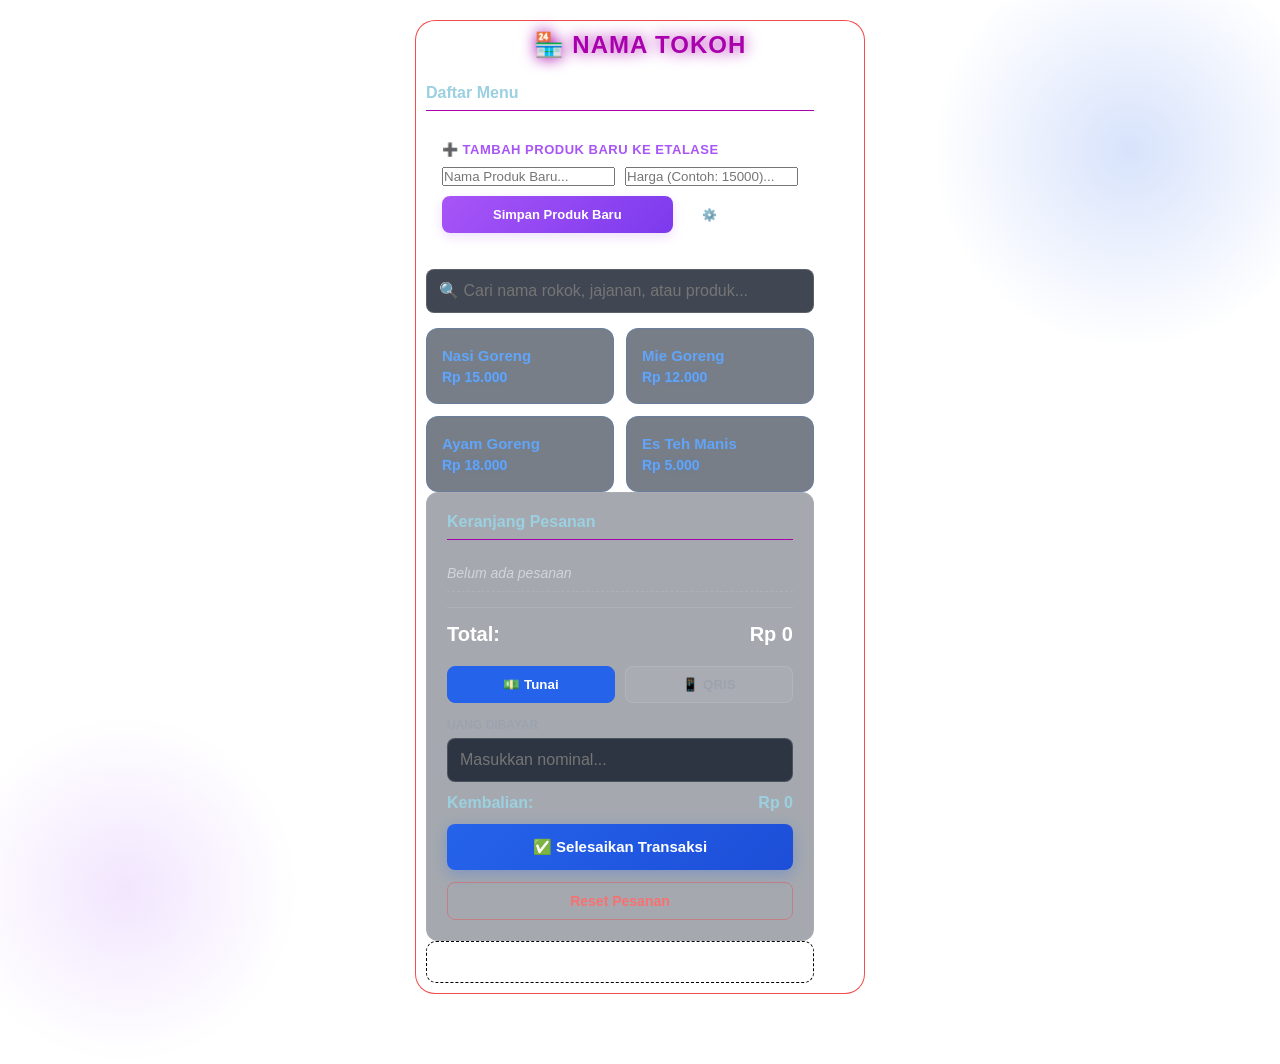
==== index.html @ 12989dfb "Rename POS.html to index.html" ====
<!DOCTYPE html>
<html lang="id">
<head>
    <meta charset="UTF-8">
    <meta name="viewport" content="width=device-width, initial-scale=1.0">
    <title>Aplikasi Kasir Premium Toko</title>
    <link rel="stylesheet" href="POS.css">
</head>
<body>

    <div class="aura-bg-1"></div>
    <div class="aura-bg-2"></div>

    <div class="kasir-container">
        <h1 class="judul-aplikasi">🏪 NAMA TOKOH</h1>

        <div class="konten-utama">
            <div class="blok-menu">

                
                                       <div class="blok-menu">
                <h2 class="sub-judul">Daftar Menu</h2>
                
                <div class="form-tambah-produk" style="margin-bottom: 20px; padding: 15px; background: rgba(255,255,255,0.03); border-radius: 10px; border: 1px dashed rgba(255,255,255,0.1);">
                    <p style="font-size: 13px; font-weight: 600; color: #a855f7; margin-bottom: 10px; text-transform: uppercase; letter-spacing: 0.5px;">➕ Tambah Produk Baru ke Etalase</p>
                    <div style="display: grid; grid-template-columns: 1fr 1fr; gap: 10px; margin-bottom: 10px;">
                        <input type="text" id="input-nama-baru" placeholder="Nama Produk Baru...">
                        <input type="number" id="input-harga-baru" placeholder="Harga (Contoh: 15000)...">
                    </div>
                    
                    <div style="display: grid; grid-template-columns: 2fr 1fr; gap: 10px;">
                        <button onclick="tambahProdukKeEtalase()" style="background: linear-gradient(135deg, #a855f7 0%, #7c3aed 100%); color: white; border: none; padding: 11px; font-size: 13px; font-weight: bold; border-radius: 8px; cursor: pointer; box-shadow: 0 4px 12px rgba(168, 85, 247, 0.2);">
                            Simpan Produk Baru
                        </button>
                        <button onclick="saklarModeEdit()" id="btn-saklar-edit" style="background: rgba(255,255,255,0.1); border: 1px solid rgba(255,255,255,0.2); color: #fff; border-radius: 8px; font-size: 12px; font-weight: 600; cursor: pointer;">
                            ⚙️ Mode Edit
                        </button>
                    </div>
                </div>

                <div class="input-grup" style="margin-bottom: 15px;">
                    <input type="text" id="cari-produk" onkeyup="filterMenu()" placeholder="🔍 Cari nama rokok, jajanan, atau produk...">
                </div>

                <div class="grid-menu" id="wadah-menu">
                    <button onclick="tambahKeKeranjang('Nasi Goreng', 15000)" class="tombol-menu">
                        <p class="nama-produk">Nasi Goreng</p>
                        <p class="harga-produk">Rp 15.000</p>
                    </button>
                    <button onclick="tambahKeKeranjang('Mie Goreng', 12000)" class="tombol-menu">
                        <p class="nama-produk">Mie Goreng</p>
                        <p class="harga-produk">Rp 12.000</p>
                    </button>
                    <button onclick="tambahKeKeranjang('Ayam Goreng', 18000)" class="tombol-menu">
                        <p class="nama-produk">Ayam Goreng</p>
                        <p class="harga-produk">Rp 18.000</p>
                    </button>
                    <button onclick="tambahKeKeranjang('Es Teh Manis', 5000)" class="tombol-menu">
                        <p class="nama-produk">Es Teh Manis</p>
                        <p class="harga-produk">Rp 5.000</p>
                    </button>
                </div>
            </div>

            <div class="blok-keranjang">
                <h2 class="sub-judul">Keranjang Pesanan</h2>
                
                <ul id="daftar-pesanan" class="list-pesanan">
                    <li class="pesanan-kosong" id="pesanan-kosong">Belum ada pesanan</li>
                </ul>

                <div class="info-total">
                    <span>Total:</span>
                    <span id="total-harga">Rp 0</span>
                </div>

                <div style="display: grid; grid-template-columns: 1fr 1fr; gap: 10px; margin-bottom: 15px;">
                    <button type="button" id="btn-metode-tunai" onclick="pilihMetodeBayar('TUNAI')" style="padding: 10px; background: #2563eb; color: #fff; border: 1px solid #2563eb; border-radius: 8px; font-weight: bold; cursor: pointer;">💵 Tunai</button>
                    <button type="button" id="btn-metode-qris" onclick="pilihMetodeBayar('QRIS')" style="padding: 10px; background: rgba(255,255,255,0.05); color: #9ca3af; border: 1px solid rgba(255,255,255,0.1); border-radius: 8px; font-weight: bold; cursor: pointer;">📱 QRIS</button>
                </div>

                                <div class="form-bayar">
                    <div class="input-grup" id="grup-input-tunai">
                        <label for="uang-dibayar">Uang Dibayar</label>
                        <input type="text" id="uang-dibayar" oninput="formatRupiahInput(this)" placeholder="Masukkan nominal...">
                    </div>
                    
                    <div class="info-kembalian">
                        <span id="label-kembalian">Kembalian:</span>
                        <span id="uang-kembalian">Rp 0</span>
                    </div>
                    
                    <button onclick="prosesPembayaran()" class="tombol-bayar">
                        ✅ Selesaikan Transaksi
                    </button>

                    <button onclick="resetKasir()" class="tombol-reset">
                        Reset Pesanan
                    </button>
                </div>
            </div>


        <div id="area-nota" class="area-nota" style="display: none;"></div>
        
        <button id="tombol-print-fisik" onclick="cetakKePrinterFisik()" class="tombol-print-real" style="display: none;">
            🖨️ Cetak ke Kertas Kasir (Printer Thermal)
        </button>
    </div>

    <script src="POS.js"></script>
    
        <div id="modal-qris-jumbo" class="modal-overlay" style="display: none;">
        <div class="modal-konten">
            <div class="aura-glow-qris"></div>
            <p class="modal-judul-qris">📱 SCAN QRIS PEMBAYARAN</p>
            
            <img src="qris.jpg" alt="QRIS TOKO LARGE" class="gambar-qris-besar">
            
            <p id="modal-total-tagihan" style="font-size: 18px; font-weight: 800; color: #34d399; margin: 15px 0 5px 0; text-shadow: 0 0 10px rgba(52, 211, 153, 0.3);">Total: Rp 0</p>
            <p style="color: #9ca3af; font-size: 11px; margin-bottom: 20px;">*Silakan scan menggunakan e-wallet atau m-banking</p>
            
            <button onclick="tutupModalQris()" class="tombol-tutup-qris">
                ✅ Pembayaran Selesai
            </button>
        </div>
    </div>

    
</body>
</html>
---- POS.css ----
/* ========================================================= */
/* 💎 CYBERPUNK PREMIUM DARK THEME - KASIR DESIGN            */
/* ========================================================= */
* { 
    box-sizing: border-box; 
    margin: 0; 
    padding: 0; 
    font-family: 'Segoe UI', -apple-system, BlinkMacSystemFont, Roboto, sans-serif; 
}

body { 
    background-color: ##0b00b4c4; /* Hitam Premium Cyber */
    color: #9bd0e1;
    padding: 20px; 
    display: flex; 
    justify-content: center; 
    align-items: center; 
    min-height: 100vh; 
    overflow-x: hidden;
    position: relative;
}

/* 🌌 BACKGROUND GLOW EFFECT */
.aura-bg-1 {
    position: absolute;
    width: 400px;
    height: 400px;
    background: radial-gradient(circle, rgba(37, 99, 235, 0.18) 0%, rgba(0,0,0,0) 70%);
    top: -50px;
    right: -50px;
    z-index: 1;
    pointer-events: none;
}
.aura-bg-2 {
    position: absolute;
    width: 350px;
    height: 350px;
    background: radial-gradient(circle, rgba(168, 85, 247, 0.15) 0%, rgba(0,0,0,0) 70%);
    bottom: -50px;
    left: -50px;
    z-index: 1;
    pointer-events: none;
}

/* CONTAINER KASIR (Glassmorphism Effect) */
.kasir-container { 
    background: rgba(0,66,208,0.7); 
    backdrop-filter: blur(12px);
    -webkit-backdrop-filter: blur(12px);
    width: 100%; 
    max-width: 850px; 
    padding: 25px; 
    border-radius: 20px; 
    border: 1px solid rgba(240,0,0,0.699);
    box-shadow: 0 30px 50px rgba(255,24,24,0.657); 
    z-index: 2;
}

.judul-aplikasi { 
    text-align: center; 
    color: rgb(169,0,173); 
    margin-bottom: 25px; 
    font-size: 24px; 
    font-weight: 800;
    letter-spacing: 1px;
    text-shadow: 0 0 15px rgb(169,0,173); 
    margin-bottom: 25px; ;
}

.konten-utama { 
    display: grid; 
    grid-template-columns: 1fr; 
    gap: 20px; 
}
@media (min-width: 768px) { 
    .konten-utama { grid-template-columns: 1fr 1fr; } 
}

.sub-judul { 
    font-size: 16px; 
    color: ##cb00c7; 
    padding-bottom: 8px; 
    border-bottom: 1px solid rgb(169,0,173); 
    margin-bottom: 25px; ; 
    margin-bottom: 15px; 
    font-weight: 600;
}

/* 🍔 DESIGN TOMBOL MENU NEON GLOW */
.grid-menu { 
    display: grid; 
    grid-template-columns: 1fr 1fr; 
    gap: 12px; 
}

.tombol-menu { 
    background: rgba(31, 41, 55, 0.6); 
    border: 1px solid rgba(59, 130, 246, 0.2); 
    padding: 18px 15px; 
    border-radius: 12px; 
    text-align: left; 
    cursor: pointer; 
    transition: all 0.2s ease; 
}
.tombol-menu:hover { 
    background: rgba(59, 130, 246, 0.15);
    border-color: #60a5fa;
    box-shadow: 0 0 15px rgba(59, 130, 246, 0.3);
    transform: translateY(-2px); 
}

.nama-produk { 
    font-weight: 600; 
    color: #60a5fa; 
    margin-bottom: 5px; 
    font-size: 15px;
}
.harga-produk { 
    color: #60a5fa; 
    font-weight: bold; 
    font-size: 14px; 
    text-shadow: 0 0 5px rgba(59, 130, 246, 0.3);
}



/* 🛒 BLOK KERANJANG */
.blok-keranjang { 
    background: rgba(31, 41, 55, 0.4); 
    border: 1px solid rgba(255, 255, 255, 0.05); 
    padding: 20px; 
    border-radius: 12px; 
    display: flex; 
    flex-direction: column; 
}

.list-pesanan { 
    list-style: none; 
    max-height: 180px; 
    overflow-y: auto; 
    margin-bottom: 15px; 
}
.list-pesanan li { 
    display: flex; 
    justify-content: space-between; 
    padding: 10px 0; 
    border-bottom: 1px dashed rgba(255, 255, 255, 0.1); 
    color: #d1d5db; 
    font-size: 14px; 
}
.pesanan-kosong { 
    text-align: center; 
    color: ##00000066; 
    padding: 25px 0; 
    font-style: italic; 
}

/* TOTAL DAN INPUT BAYAR */
.info-total { 
    display: flex; 
    justify-content: space-between; 
    font-size: 20px; 
    font-weight: 800; 
    color: #ffffff; 
    padding-top: 15px; 
    border-top: 1px solid rgba(255, 255, 255, 0.1); 
    margin-bottom: 20px; 
}

.form-bayar { display: flex; flex-direction: column; gap: 12px; }
.input-grup { display: flex; flex-direction: column; gap: 6px; }
.input-grup label { font-size: 12px; font-weight: 600; color: #9ca3af; text-transform: uppercase; }

.input-grup input { 
    padding: 12px; 
    font-size: 16px; 
    background: rgba(17, 24, 39, 0.8);
    border: 1px solid rgba(255, 255, 255, 0.15); 
    color: #fff;
    border-radius: 8px; 
    outline: none; 
    transition: border-color 0.2s;
}
.input-grup input:focus { 
    border-color: #a855f7; 
    box-shadow: 0 0 10px rgba(168, 85, 247, 0.2);
}

.info-kembalian { display: flex; justify-content: space-between; font-size: 16px; font-weight: 600; }
.text-emerald-600 { color: #34d399; text-shadow: 0 0 5px rgba(52, 211, 153, 0.2); }
.text-red-500 { color: #f87171; text-shadow: 0 0 5px rgba(248, 113, 113, 0.2); }

/* TOMBOL UTAMA */
.tombol-bayar { 
    background: linear-gradient(135deg, #2563eb 0%, #1d4ed8 100%);
    color: white; border: none; padding: 14px; font-size: 15px; font-weight: bold; border-radius: 8px; cursor: pointer;
    box-shadow: 0 4px 15px rgba(37, 99, 235, 0.3); transition: all 0.2s;
}
.tombol-bayar:hover { 
    box-shadow: 0 6px 20px rgba(37, 99, 235, 0.5);
    transform: translateY(-1px);
}

.tombol-reset { 
    background: transparent; border: 1px solid rgba(239, 68, 68, 0.4); color: #f87171; padding: 10px; font-size: 14px; font-weight: bold; border-radius: 8px; cursor: pointer; transition: all 0.2s;
}
.tombol-reset:hover { background: rgba(239, 68, 68, 0.1); border-color: #ef4444; }

/* 🧾 DESAIN STRUK NOTA KUNING DI LAYAR HP (MINT) */
.area-nota { 
    background-color: #fffde7; 
    border: 2px dashed #b7b7b7; 
    padding-top: 300px; margin-top: 30px; border-radius: 10px; 
    font-family: 'Courier New', Courier, monospace; color: #000; 
}
.nota-header { text-align: center; border-bottom: 1px dashed #000; padding-bottom: 10px; margin-bottom: 10px; }
.nota-item { display: flex; justify-content: space-between; font-size: 15px; margin-bottom: 5px; }
.nota-total { border-top: 1px dashed #000; padding-top: 10px; margin-top: 10px; display: flex; justify-content: space-between; font-weight: bold; }

/* Tombol Hijau Cetak Printer Fisik */
.tombol-print-real { 
    background: linear-gradient(135deg, #059669 0%, #047857 100%); color: white; border: none; padding: 14px; font-size: 15px; font-weight: bold; border-radius: 8px; cursor: pointer; width: 100%; margin-top: 15px;
    box-shadow: 0 4px 15px rgba(5, 150, 105, 0.3);
}

/* ========================================================= */
/* 🔥 ANTI-GAGAL: STRUK TETAP PUTIH BERSIH SAAT DI-PRINT       */
/* ========================================================= */
@media print {
    /* Tambahkan elemen QRIS ke daftar sembunyi */
    .judul-aplikasi, .sub-judul, .blok-menu, .blok-keranjang, #tombol-print-fisik, #cari-produk, .form-tambah-produk, #wrapper-barcode-qris, #btn-metode-tunai, #btn-metode-qris {
        display: none !important;
    }
    /* ... sisa kode media print di bawahnya biarkan tetap sama ... */
}
    body { background-color: #ffffff !important; padding: 0 !important; margin: 0 !important; display: flex !important; justify-content: center !important; align-items: flex-start !important; }
    .kasir-container { box-shadow: none !important; padding: 10px !important; margin: 20px auto !important; width: 100% !important; max-width: 450px !important; background: #ffffff !important; }
    .area-nota { display: block !important; background-color: #ffffff !important; border: 1px dashed #000000 !important; padding: 20px !important; margin: 0 !important; width: 100% !important; }
    .nota-item, .nota-total { display: flex !important; justify-content: space-between !important; flex-direction: row !important; }
    @page { size: auto; margin: 0mm; }
}

.form-tambah-produk input {
    padding: 10px; 
    background: rgba(17, 24, 39, 0.8); 
    border: 1px solid rgba(255, 255, 255, 0.15); 
    color: #fff; 
    border-radius: 8px; 
    font-size: 14px; 
    outline: none;
}
.form-tambah-produk input:focus {
    border-color: #a855f7;
}

/* ========================================================= */
/* 🔮 STYLE MODAL POP-UP QRIS JUMBO                          */
/* ========================================================= */
.modal-overlay {
    position: fixed;
    top: 0; left: 0; width: 100%; height: 100%;
    background: rgba(3, 7, 18, 0.85); /* Latar belakang gelap buram */
    backdrop-filter: blur(8px);
    -webkit-backdrop-filter: blur(8px);
    display: flex; justify-content: center; align-items: center;
    z-index: 999;
    animation: fadeIn 0.3s ease;
}

.modal-konten {
    background: rgba(17, 24, 39, 0.9);
    border: 1px solid rgba(59, 130, 246, 0.3);
    padding: 30px;
    border-radius: 20px;
    text-align: center;
    width: 90%;
    max-width: 360px;
    box-shadow: 0 25px 50px rgba(0, 0, 0, 0.6);
    position: relative;
    overflow: hidden;
}

/* Aura binar cahaya di dalam pop-up */
.aura-glow-qris {
    position: absolute;
    width: 150px; height: 150px;
    background: radial-gradient(circle, rgba(59, 130, 246, 0.25) 0%, rgba(0,0,0,0) 70%);
    top: -30px; left: 50%; transform: translateX(-50%);
    pointer-events: none;
}

.modal-judul-qris {
    color: #ffffff; font-weight: 800; font-size: 14px; letter-spacing: 1px; margin-bottom: 15px;
}

/* Ukuran QRIS Jumbo Terproteksi */
.gambar-qris-besar {
    width: 320px; height: 320px;
    object-fit: contain;
    background: #ffffff;
    padding: 12px;
    border-radius: 12px;
    box-shadow: 0 0 20px rgba(255, 255, 255, 0.1);
}

.tombol-tutup-qris {
    width: 100%;
    background: linear-gradient(135deg, #2563eb 0%, #1d4ed8 100%);
    color: white; border: none; padding: 12px; font-size: 14px; font-weight: bold; border-radius: 8px; cursor: pointer;
    box-shadow: 0 4px 15px rgba(37, 99, 235, 0.3); transition: all 0.2s;
}
.tombol-tutup-qris:hover {
    box-shadow: 0 6px 20px rgba(37, 99, 235, 0.5);
    transform: translateY(-1px);
}

@keyframes fadeIn {
    from { opacity: 0; } to { opacity: 1; }
}

/* Pastikan pop-up ini MATI TOTAL saat struk di-print fisik */
@media print {
    #modal-qris-jumbo { display: none !important; }
}
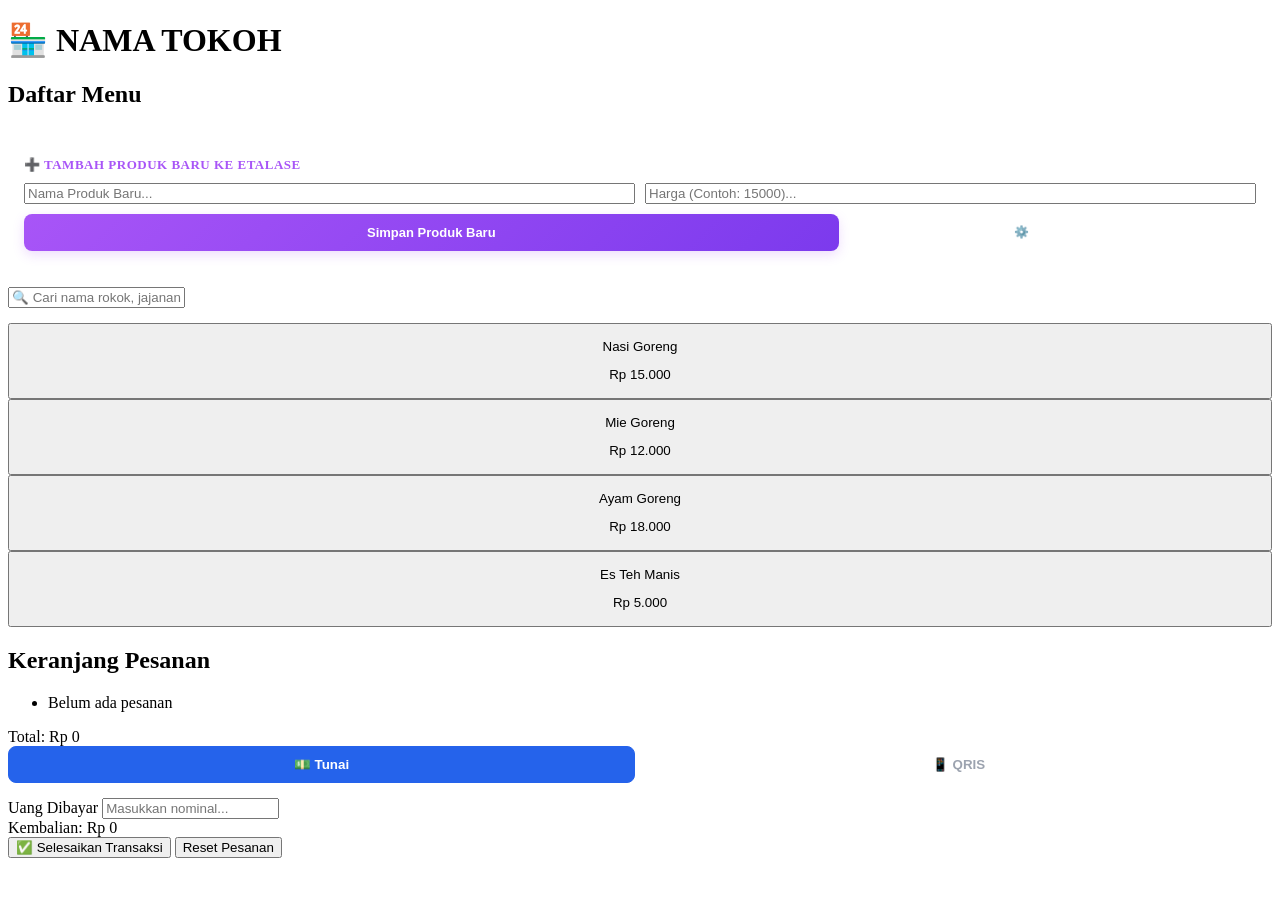
==== commit 6882a316: "Update index.html" ====
--- a/index.html
+++ b/index.html
@@ -4,7 +4,7 @@
     <meta charset="UTF-8">
     <meta name="viewport" content="width=device-width, initial-scale=1.0">
     <title>Aplikasi Kasir Premium Toko</title>
-    <link rel="stylesheet" href="POS.css">
+    <link rel="stylesheet" href="stylecss">
 </head>
 <body>
 
@@ -108,7 +108,7 @@
         </button>
     </div>
 
-    <script src="POS.js"></script>
+    <script src="javascript.js"></script>
     
         <div id="modal-qris-jumbo" class="modal-overlay" style="display: none;">
         <div class="modal-konten">
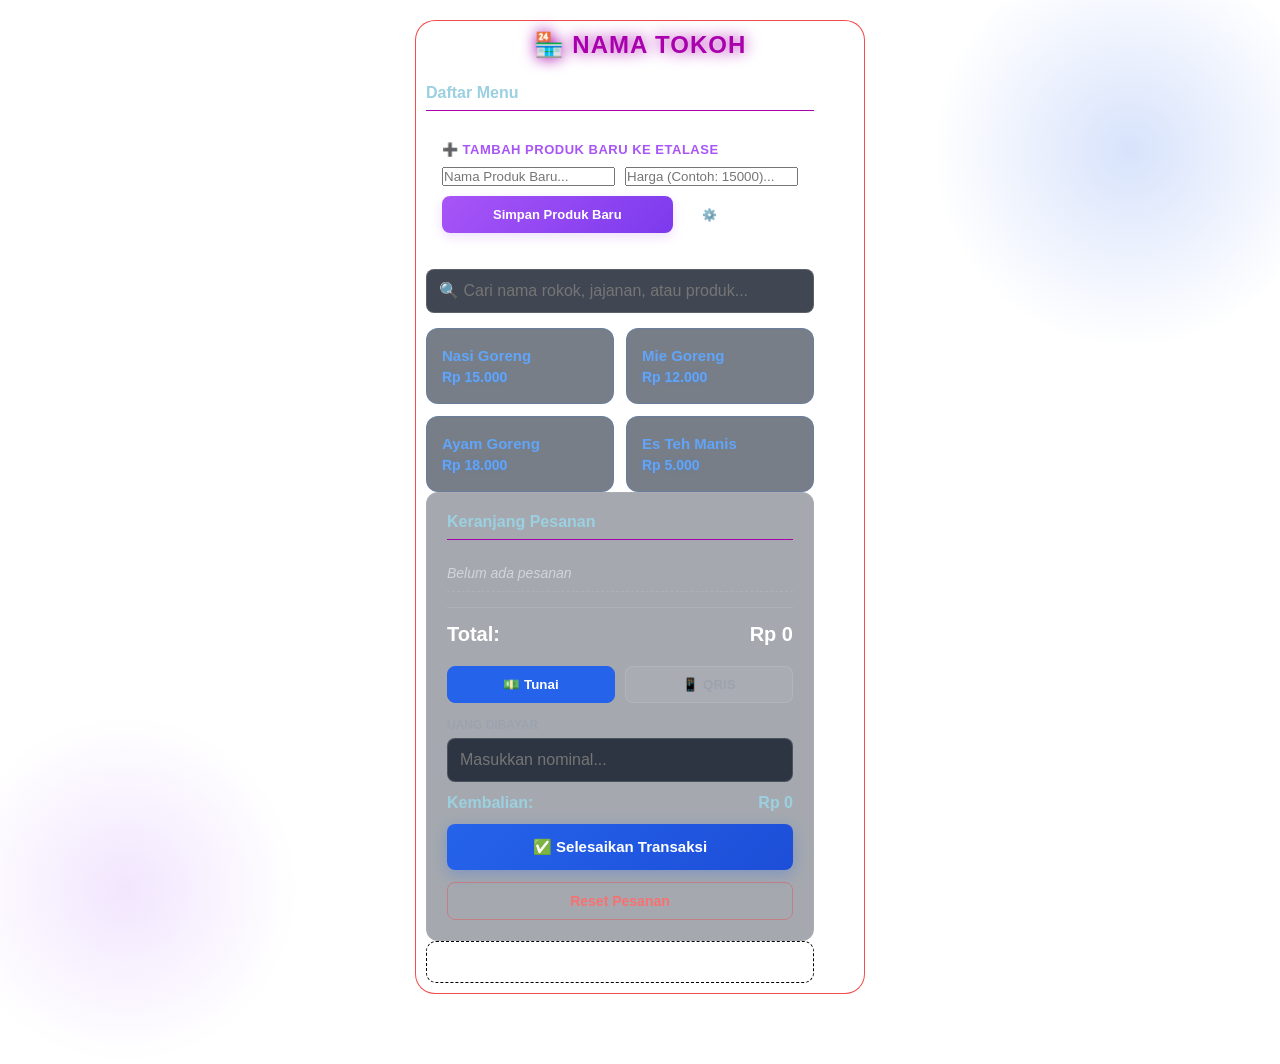
==== commit 314d6e2e: "Update index.html" ====
--- a/index.html
+++ b/index.html
@@ -4,7 +4,7 @@
     <meta charset="UTF-8">
     <meta name="viewport" content="width=device-width, initial-scale=1.0">
     <title>Aplikasi Kasir Premium Toko</title>
-    <link rel="stylesheet" href="stylecss">
+    <link rel="stylesheet" href="style.css">
 </head>
 <body>
 
--- a/style.css
+++ b/style.css
@@ -0,0 +1,327 @@
+/* ========================================================= */
+/* 💎 CYBERPUNK PREMIUM DARK THEME - KASIR DESIGN            */
+/* ========================================================= */
+* { 
+    box-sizing: border-box; 
+    margin: 0; 
+    padding: 0; 
+    font-family: 'Segoe UI', -apple-system, BlinkMacSystemFont, Roboto, sans-serif; 
+}
+
+body { 
+    background-color: ##0b00b4c4; /* Hitam Premium Cyber */
+    color: #9bd0e1;
+    padding: 20px; 
+    display: flex; 
+    justify-content: center; 
+    align-items: center; 
+    min-height: 100vh; 
+    overflow-x: hidden;
+    position: relative;
+}
+
+/* 🌌 BACKGROUND GLOW EFFECT */
+.aura-bg-1 {
+    position: absolute;
+    width: 400px;
+    height: 400px;
+    background: radial-gradient(circle, rgba(37, 99, 235, 0.18) 0%, rgba(0,0,0,0) 70%);
+    top: -50px;
+    right: -50px;
+    z-index: 1;
+    pointer-events: none;
+}
+.aura-bg-2 {
+    position: absolute;
+    width: 350px;
+    height: 350px;
+    background: radial-gradient(circle, rgba(168, 85, 247, 0.15) 0%, rgba(0,0,0,0) 70%);
+    bottom: -50px;
+    left: -50px;
+    z-index: 1;
+    pointer-events: none;
+}
+
+/* CONTAINER KASIR (Glassmorphism Effect) */
+.kasir-container { 
+    background: rgba(0,66,208,0.7); 
+    backdrop-filter: blur(12px);
+    -webkit-backdrop-filter: blur(12px);
+    width: 100%; 
+    max-width: 850px; 
+    padding: 25px; 
+    border-radius: 20px; 
+    border: 1px solid rgba(240,0,0,0.699);
+    box-shadow: 0 30px 50px rgba(255,24,24,0.657); 
+    z-index: 2;
+}
+
+.judul-aplikasi { 
+    text-align: center; 
+    color: rgb(169,0,173); 
+    margin-bottom: 25px; 
+    font-size: 24px; 
+    font-weight: 800;
+    letter-spacing: 1px;
+    text-shadow: 0 0 15px rgb(169,0,173); 
+    margin-bottom: 25px; ;
+}
+
+.konten-utama { 
+    display: grid; 
+    grid-template-columns: 1fr; 
+    gap: 20px; 
+}
+@media (min-width: 768px) { 
+    .konten-utama { grid-template-columns: 1fr 1fr; } 
+}
+
+.sub-judul { 
+    font-size: 16px; 
+    color: ##cb00c7; 
+    padding-bottom: 8px; 
+    border-bottom: 1px solid rgb(169,0,173); 
+    margin-bottom: 25px; ; 
+    margin-bottom: 15px; 
+    font-weight: 600;
+}
+
+/* 🍔 DESIGN TOMBOL MENU NEON GLOW */
+.grid-menu { 
+    display: grid; 
+    grid-template-columns: 1fr 1fr; 
+    gap: 12px; 
+}
+
+.tombol-menu { 
+    background: rgba(31, 41, 55, 0.6); 
+    border: 1px solid rgba(59, 130, 246, 0.2); 
+    padding: 18px 15px; 
+    border-radius: 12px; 
+    text-align: left; 
+    cursor: pointer; 
+    transition: all 0.2s ease; 
+}
+.tombol-menu:hover { 
+    background: rgba(59, 130, 246, 0.15);
+    border-color: #60a5fa;
+    box-shadow: 0 0 15px rgba(59, 130, 246, 0.3);
+    transform: translateY(-2px); 
+}
+
+.nama-produk { 
+    font-weight: 600; 
+    color: #60a5fa; 
+    margin-bottom: 5px; 
+    font-size: 15px;
+}
+.harga-produk { 
+    color: #60a5fa; 
+    font-weight: bold; 
+    font-size: 14px; 
+    text-shadow: 0 0 5px rgba(59, 130, 246, 0.3);
+}
+
+
+
+/* 🛒 BLOK KERANJANG */
+.blok-keranjang { 
+    background: rgba(31, 41, 55, 0.4); 
+    border: 1px solid rgba(255, 255, 255, 0.05); 
+    padding: 20px; 
+    border-radius: 12px; 
+    display: flex; 
+    flex-direction: column; 
+}
+
+.list-pesanan { 
+    list-style: none; 
+    max-height: 180px; 
+    overflow-y: auto; 
+    margin-bottom: 15px; 
+}
+.list-pesanan li { 
+    display: flex; 
+    justify-content: space-between; 
+    padding: 10px 0; 
+    border-bottom: 1px dashed rgba(255, 255, 255, 0.1); 
+    color: #d1d5db; 
+    font-size: 14px; 
+}
+.pesanan-kosong { 
+    text-align: center; 
+    color: ##00000066; 
+    padding: 25px 0; 
+    font-style: italic; 
+}
+
+/* TOTAL DAN INPUT BAYAR */
+.info-total { 
+    display: flex; 
+    justify-content: space-between; 
+    font-size: 20px; 
+    font-weight: 800; 
+    color: #ffffff; 
+    padding-top: 15px; 
+    border-top: 1px solid rgba(255, 255, 255, 0.1); 
+    margin-bottom: 20px; 
+}
+
+.form-bayar { display: flex; flex-direction: column; gap: 12px; }
+.input-grup { display: flex; flex-direction: column; gap: 6px; }
+.input-grup label { font-size: 12px; font-weight: 600; color: #9ca3af; text-transform: uppercase; }
+
+.input-grup input { 
+    padding: 12px; 
+    font-size: 16px; 
+    background: rgba(17, 24, 39, 0.8);
+    border: 1px solid rgba(255, 255, 255, 0.15); 
+    color: #fff;
+    border-radius: 8px; 
+    outline: none; 
+    transition: border-color 0.2s;
+}
+.input-grup input:focus { 
+    border-color: #a855f7; 
+    box-shadow: 0 0 10px rgba(168, 85, 247, 0.2);
+}
+
+.info-kembalian { display: flex; justify-content: space-between; font-size: 16px; font-weight: 600; }
+.text-emerald-600 { color: #34d399; text-shadow: 0 0 5px rgba(52, 211, 153, 0.2); }
+.text-red-500 { color: #f87171; text-shadow: 0 0 5px rgba(248, 113, 113, 0.2); }
+
+/* TOMBOL UTAMA */
+.tombol-bayar { 
+    background: linear-gradient(135deg, #2563eb 0%, #1d4ed8 100%);
+    color: white; border: none; padding: 14px; font-size: 15px; font-weight: bold; border-radius: 8px; cursor: pointer;
+    box-shadow: 0 4px 15px rgba(37, 99, 235, 0.3); transition: all 0.2s;
+}
+.tombol-bayar:hover { 
+    box-shadow: 0 6px 20px rgba(37, 99, 235, 0.5);
+    transform: translateY(-1px);
+}
+
+.tombol-reset { 
+    background: transparent; border: 1px solid rgba(239, 68, 68, 0.4); color: #f87171; padding: 10px; font-size: 14px; font-weight: bold; border-radius: 8px; cursor: pointer; transition: all 0.2s;
+}
+.tombol-reset:hover { background: rgba(239, 68, 68, 0.1); border-color: #ef4444; }
+
+/* 🧾 DESAIN STRUK NOTA KUNING DI LAYAR HP (MINT) */
+.area-nota { 
+    background-color: #fffde7; 
+    border: 2px dashed #b7b7b7; 
+    padding-top: 300px; margin-top: 30px; border-radius: 10px; 
+    font-family: 'Courier New', Courier, monospace; color: #000; 
+}
+.nota-header { text-align: center; border-bottom: 1px dashed #000; padding-bottom: 10px; margin-bottom: 10px; }
+.nota-item { display: flex; justify-content: space-between; font-size: 15px; margin-bottom: 5px; }
+.nota-total { border-top: 1px dashed #000; padding-top: 10px; margin-top: 10px; display: flex; justify-content: space-between; font-weight: bold; }
+
+/* Tombol Hijau Cetak Printer Fisik */
+.tombol-print-real { 
+    background: linear-gradient(135deg, #059669 0%, #047857 100%); color: white; border: none; padding: 14px; font-size: 15px; font-weight: bold; border-radius: 8px; cursor: pointer; width: 100%; margin-top: 15px;
+    box-shadow: 0 4px 15px rgba(5, 150, 105, 0.3);
+}
+
+/* ========================================================= */
+/* 🔥 ANTI-GAGAL: STRUK TETAP PUTIH BERSIH SAAT DI-PRINT       */
+/* ========================================================= */
+@media print {
+    /* Tambahkan elemen QRIS ke daftar sembunyi */
+    .judul-aplikasi, .sub-judul, .blok-menu, .blok-keranjang, #tombol-print-fisik, #cari-produk, .form-tambah-produk, #wrapper-barcode-qris, #btn-metode-tunai, #btn-metode-qris {
+        display: none !important;
+    }
+    /* ... sisa kode media print di bawahnya biarkan tetap sama ... */
+}
+    body { background-color: #ffffff !important; padding: 0 !important; margin: 0 !important; display: flex !important; justify-content: center !important; align-items: flex-start !important; }
+    .kasir-container { box-shadow: none !important; padding: 10px !important; margin: 20px auto !important; width: 100% !important; max-width: 450px !important; background: #ffffff !important; }
+    .area-nota { display: block !important; background-color: #ffffff !important; border: 1px dashed #000000 !important; padding: 20px !important; margin: 0 !important; width: 100% !important; }
+    .nota-item, .nota-total { display: flex !important; justify-content: space-between !important; flex-direction: row !important; }
+    @page { size: auto; margin: 0mm; }
+}
+
+.form-tambah-produk input {
+    padding: 10px; 
+    background: rgba(17, 24, 39, 0.8); 
+    border: 1px solid rgba(255, 255, 255, 0.15); 
+    color: #fff; 
+    border-radius: 8px; 
+    font-size: 14px; 
+    outline: none;
+}
+.form-tambah-produk input:focus {
+    border-color: #a855f7;
+}
+
+/* ========================================================= */
+/* 🔮 STYLE MODAL POP-UP QRIS JUMBO                          */
+/* ========================================================= */
+.modal-overlay {
+    position: fixed;
+    top: 0; left: 0; width: 100%; height: 100%;
+    background: rgba(3, 7, 18, 0.85); /* Latar belakang gelap buram */
+    backdrop-filter: blur(8px);
+    -webkit-backdrop-filter: blur(8px);
+    display: flex; justify-content: center; align-items: center;
+    z-index: 999;
+    animation: fadeIn 0.3s ease;
+}
+
+.modal-konten {
+    background: rgba(17, 24, 39, 0.9);
+    border: 1px solid rgba(59, 130, 246, 0.3);
+    padding: 30px;
+    border-radius: 20px;
+    text-align: center;
+    width: 90%;
+    max-width: 360px;
+    box-shadow: 0 25px 50px rgba(0, 0, 0, 0.6);
+    position: relative;
+    overflow: hidden;
+}
+
+/* Aura binar cahaya di dalam pop-up */
+.aura-glow-qris {
+    position: absolute;
+    width: 150px; height: 150px;
+    background: radial-gradient(circle, rgba(59, 130, 246, 0.25) 0%, rgba(0,0,0,0) 70%);
+    top: -30px; left: 50%; transform: translateX(-50%);
+    pointer-events: none;
+}
+
+.modal-judul-qris {
+    color: #ffffff; font-weight: 800; font-size: 14px; letter-spacing: 1px; margin-bottom: 15px;
+}
+
+/* Ukuran QRIS Jumbo Terproteksi */
+.gambar-qris-besar {
+    width: 320px; height: 320px;
+    object-fit: contain;
+    background: #ffffff;
+    padding: 12px;
+    border-radius: 12px;
+    box-shadow: 0 0 20px rgba(255, 255, 255, 0.1);
+}
+
+.tombol-tutup-qris {
+    width: 100%;
+    background: linear-gradient(135deg, #2563eb 0%, #1d4ed8 100%);
+    color: white; border: none; padding: 12px; font-size: 14px; font-weight: bold; border-radius: 8px; cursor: pointer;
+    box-shadow: 0 4px 15px rgba(37, 99, 235, 0.3); transition: all 0.2s;
+}
+.tombol-tutup-qris:hover {
+    box-shadow: 0 6px 20px rgba(37, 99, 235, 0.5);
+    transform: translateY(-1px);
+}
+
+@keyframes fadeIn {
+    from { opacity: 0; } to { opacity: 1; }
+}
+
+/* Pastikan pop-up ini MATI TOTAL saat struk di-print fisik */
+@media print {
+    #modal-qris-jumbo { display: none !important; }
+}
+
+
+
